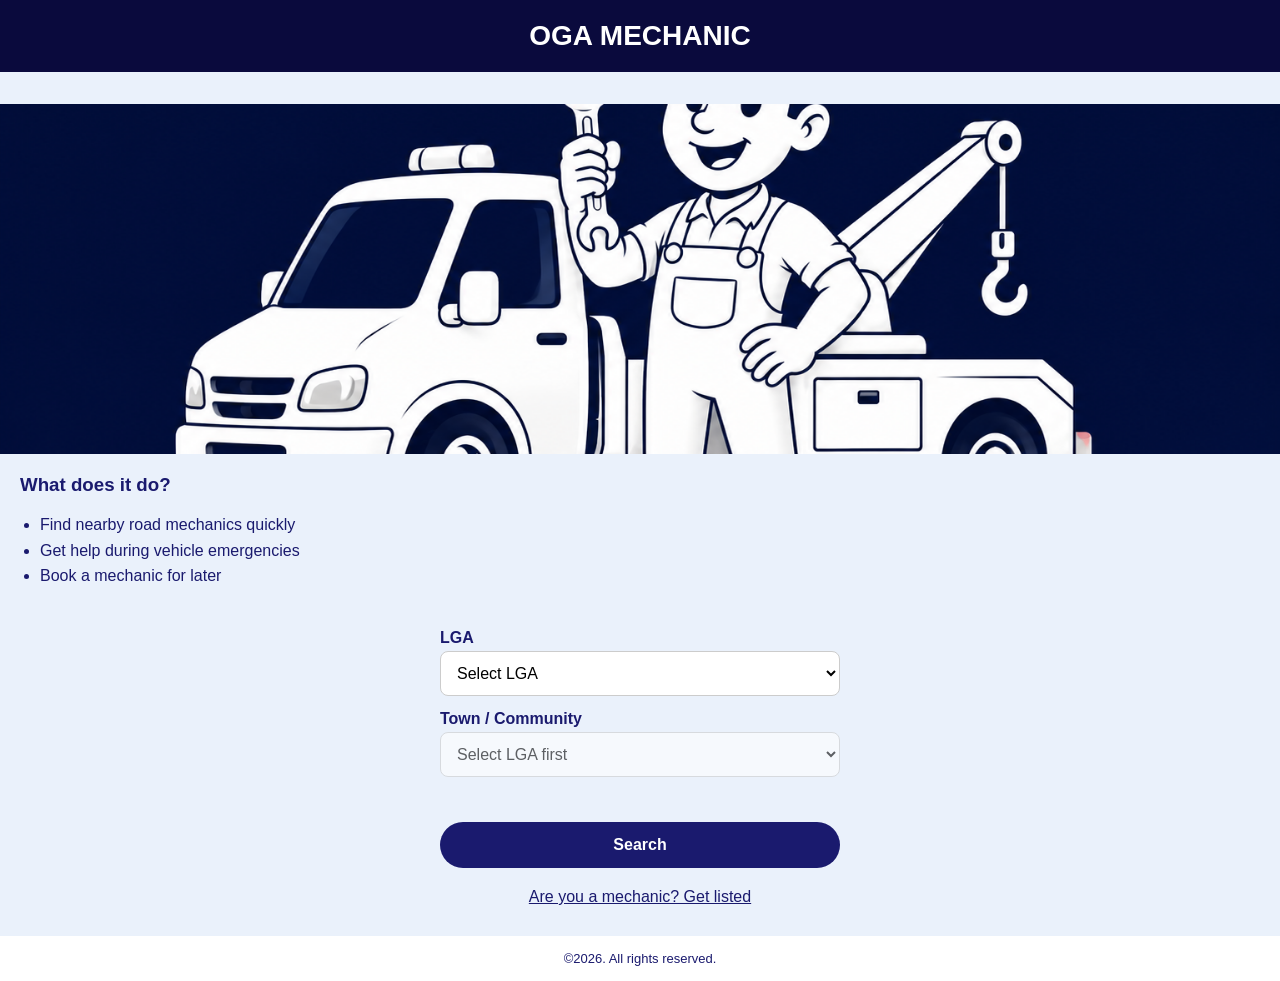
==== index.html @ a8138ff1 "Rename mechanic.html to index.html" ====
<!DOCTYPE html>
<html lang="en">
<head>
  <meta charset="UTF-8">
  <meta name="viewport" content="width=device-width, initial-scale=1">
  <title>OGA MECHANIC</title>
  <link rel="stylesheet" href="mechanic.css">
</head>

<body>
  <header>
    <h1>OGA MECHANIC</h1>
  </header>

  <img src="mec.png" alt="Mechanic and tow truck illustration" class="hero-img">

  <main>
    <h3>What does it do?</h3>
    <ul>
      <li>Find nearby road mechanics quickly</li>
      <li>Get help during vehicle emergencies</li>
      <li>Book a mechanic for later</li>
    </ul>

    <form class="search-form" id="searchForm">
      <label for="lgaSelect">LGA</label>
      <select id="lgaSelect">
        <option value="">Select LGA</option>
      </select>

      <label for="townSelect">Town / Community</label>
      <select id="townSelect" disabled>
        <option value="">Select LGA first</option>
      </select>

      <p id="formError" role="alert"></p>

      <button type="submit">Search</button>
    </form>

    <p>
    
      <a href="mailto: excelnwieekpughi@gmail.com?subject=Add%20Me%20as%20a%20Mechanic&body=Name:%0AState:%0ALGA:%0ATown:%0ALandmark:%0ASpecialty:%0APhone:">
        Are you a mechanic? Get listed
      </a>
    </p>
  </main>

  <footer>
    &copy;2026. All rights reserved.
  </footer>

  <script>
    // Each LGA and its towns
    const lgaTowns = {
      "Obio/Akpor": ["Elelenwo", "Rumuola", "Choba", "Woji", "Rumuomasi", "Rumuokwurusi"],
      "Port Harcourt": ["Diobu", "Mile 1", "Mile 3", "Borokiri"],
      "Eleme": ["Alode", "Ogale", "Onne"]
    };

    const lgaSelect = document.getElementById("lgaSelect");
    const townSelect = document.getElementById("townSelect");
    const formError = document.getElementById("formError");

    function addOption(select, text, value) {
      const option = document.createElement("option");
      option.value = value;
      option.textContent = text;
      select.appendChild(option);
    }

    // Fill the LGA dropdown once
    for (const lga in lgaTowns) {
      addOption(lgaSelect, lga, lga);
    }

    // Build the town list for the chosen LGA (and re-select a town if given)
    function buildTowns(keepTown) {
      townSelect.innerHTML = "";
      const towns = lgaTowns[lgaSelect.value] || [];

      if (towns.length === 0) {
        addOption(townSelect, "Select LGA first", "");
        townSelect.disabled = true;
        return;
      }

      addOption(townSelect, "Select Town/Community", "");
      towns.forEach(function (town) {
        addOption(townSelect, town, town);
      });
      townSelect.disabled = false;

      if (keepTown && towns.indexOf(keepTown) !== -1) {
        townSelect.value = keepTown;
      }
    }

    // When LGA changes, refill the town dropdown
    lgaSelect.addEventListener("change", function () {
      formError.textContent = "";
      buildTowns("");
    });

    // Runs on first load AND when the user comes back with the Back button.
    // The browser restores the LGA but not the towns, so rebuild them here.
    window.addEventListener("pageshow", function () {
      let savedLGA = "", savedTown = "";
      try {
        savedLGA = sessionStorage.getItem("rm_lga") || "";
        savedTown = sessionStorage.getItem("rm_town") || "";
      } catch (err) {}

      if (!lgaSelect.value && savedLGA) lgaSelect.value = savedLGA;
      buildTowns(townSelect.value || savedTown);
    });

    // Search: check both are chosen, then go to the results page
    document.getElementById("searchForm").addEventListener("submit", function (e) {
      e.preventDefault();

      if (!lgaSelect.value) {
        formError.textContent = "Please select your LGA.";
        return;
      }
      if (!townSelect.value) {
        formError.textContent = "Please select your town or community.";
        return;
      }

      try {
        sessionStorage.setItem("rm_lga", lgaSelect.value);
        sessionStorage.setItem("rm_town", townSelect.value);
      } catch (err) {}

      // File name must match exactly (Results.html vs results.html) on GitHub Pages
      window.location.href =
        "Results.html?lga=" + encodeURIComponent(lgaSelect.value) +
        "&town=" + encodeURIComponent(townSelect.value);
    });
  </script>
</body>
</html>
---- mechanic.css ----
/* ROAD MECHANIC - one stylesheet for both pages (replaces Hom.css + old mechanic.css) */

/* ---------- Base ---------- */
body {
  font-family: Roboto, sans-serif;
  margin: 0;
  padding: 0;
  background: #eaf1fb;
  color: #1a1a6e;
}

header {
  background: #0a0a3d;
  padding: 20px;
  text-align: center;
}

header h1 {
  color: white;
  margin: 0;
  font-size: 28px;
}

h3 {
  padding: 20px 20px 0 20px;
  margin: 0;
}

ul {
  padding: 0 20px 20px 40px;
  line-height: 1.6;
}

/* Links: centered, full-width tap area */
a {
  display: block;
  text-align: center;
  color: #1a1a6e;
  text-decoration: underline;
  margin: 15px 20px;
}

footer {
  text-align: center;
  padding: 15px;
  font-size: 13px;
  background: white;
  margin-top: 30px;
}

/* ---------- Home page ---------- */
.hero-img {
  display: block;
  width: 100%;
  max-height: 350px;
  object-fit: cover;
  margin-top: 2rem;
}

.search-form {
  max-width: 400px;
  margin: 20px auto;
  padding: 0 20px;
}

.search-form label {
  display: block;
  margin: 14px 0 4px;
  font-weight: bold;
}

select {
  display: block;
  width: 100%;
  padding: 12px;
  border: 1px solid #ccc;
  border-radius: 8px;
  font-size: 16px;
  background: white;
  color: #000;
}

select:disabled {
  opacity: 0.6;
}

button {
  display: block;
  width: 100%;
  margin-top: 18px;
  padding: 14px;
  background: #1a1a6e;
  color: white;
  border: none;
  border-radius: 25px;
  font-size: 16px;
  font-weight: bold;
  cursor: pointer;
}

button:active {
  background: #0a0a3d;
}

#formError {
  color: #b00020;
  min-height: 1.2em;
  margin: 8px 0 0;
}

/* ---------- Results page ---------- */
#summary {
  margin: 8px 20px 0;
  font-weight: bold;
}

.output {
  margin: 20px;
  padding: 15px;
  background: white;
  border-radius: 10px;
  min-height: 40px;
}

#output {
  margin: 0;
  line-height: 1.8;
}

.mechanic-card {
  border: 1px solid #ccc;
  border-radius: 8px;
  padding: 12px 15px;
  margin-bottom: 15px;
  background: #f7f9fd;
}

.mechanic-card:last-child {
  margin-bottom: 0;
}

.mechanic-card h3 {
  padding: 0;
  margin: 0 0 6px;
}

.mechanic-card p {
  margin: 4px 0;
}

.call-btn {
  display: block;
  margin: 12px 0 0;
  padding: 12px;
  background: #1a7f37;
  color: white;
  text-align: center;
  text-decoration: none;
  font-weight: bold;
  border-radius: 25px;
}

.call-btn:active {
  background: #14602a;
}

/* ---------- Keyboard focus ---------- */
select:focus-visible,
button:focus-visible,
a:focus-visible {
  outline: 3px solid #4a6cf7;
  outline-offset: 2px;
}
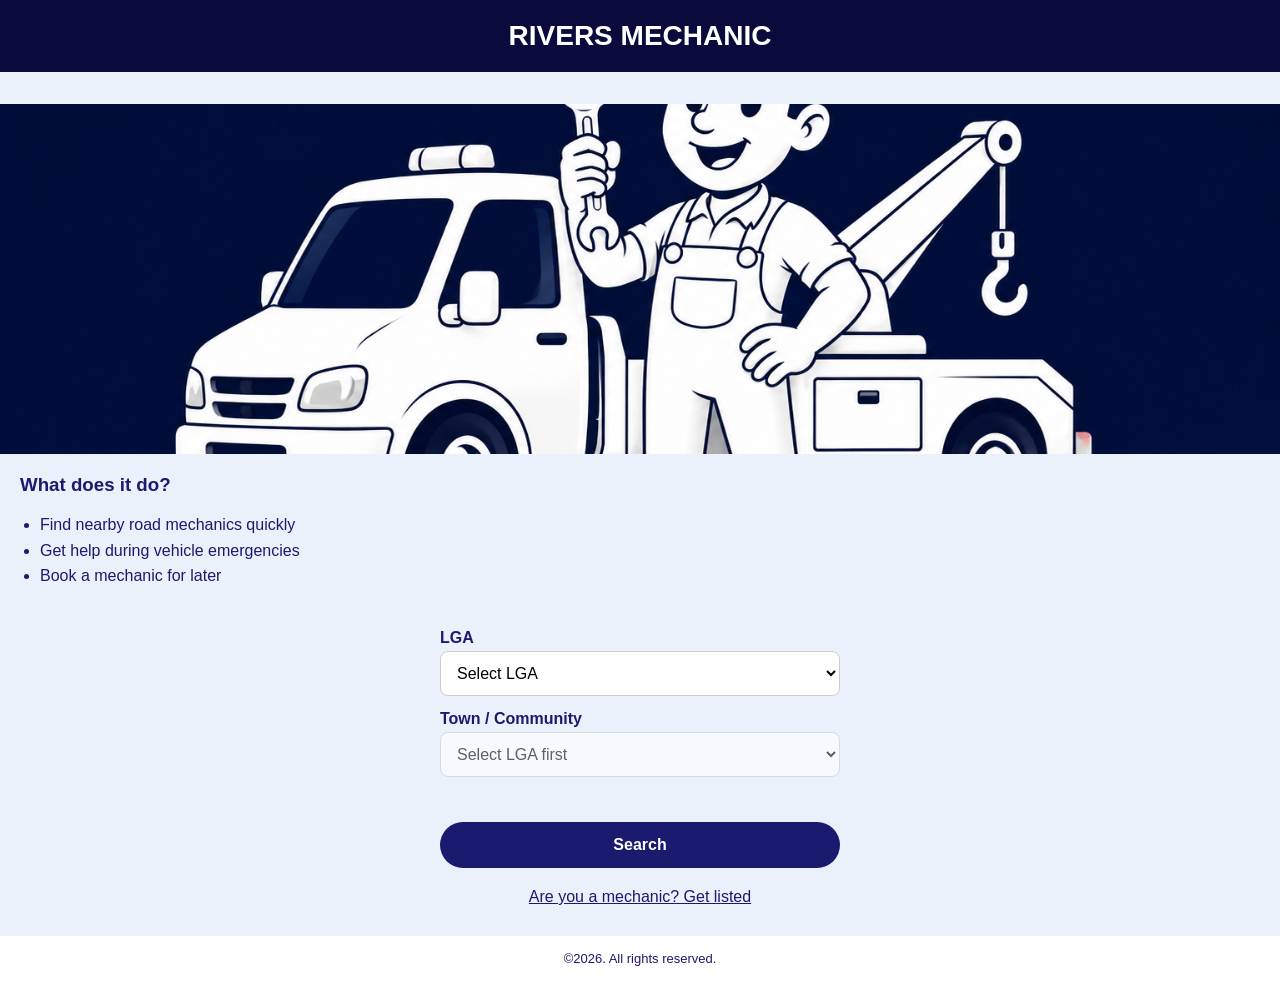
==== commit 62dc3244: "Change title and header from 'OGA' to 'RIVERS'" ====
--- a/index.html
+++ b/index.html
@@ -3,13 +3,13 @@
 <head>
   <meta charset="UTF-8">
   <meta name="viewport" content="width=device-width, initial-scale=1">
-  <title>OGA MECHANIC</title>
+  <title>RIVERS MECHANIC</title>
   <link rel="stylesheet" href="mechanic.css">
 </head>
 
 <body>
   <header>
-    <h1>OGA MECHANIC</h1>
+    <h1>RIVERS MECHANIC</h1>
   </header>
 
   <img src="mec.png" alt="Mechanic and tow truck illustration" class="hero-img">
